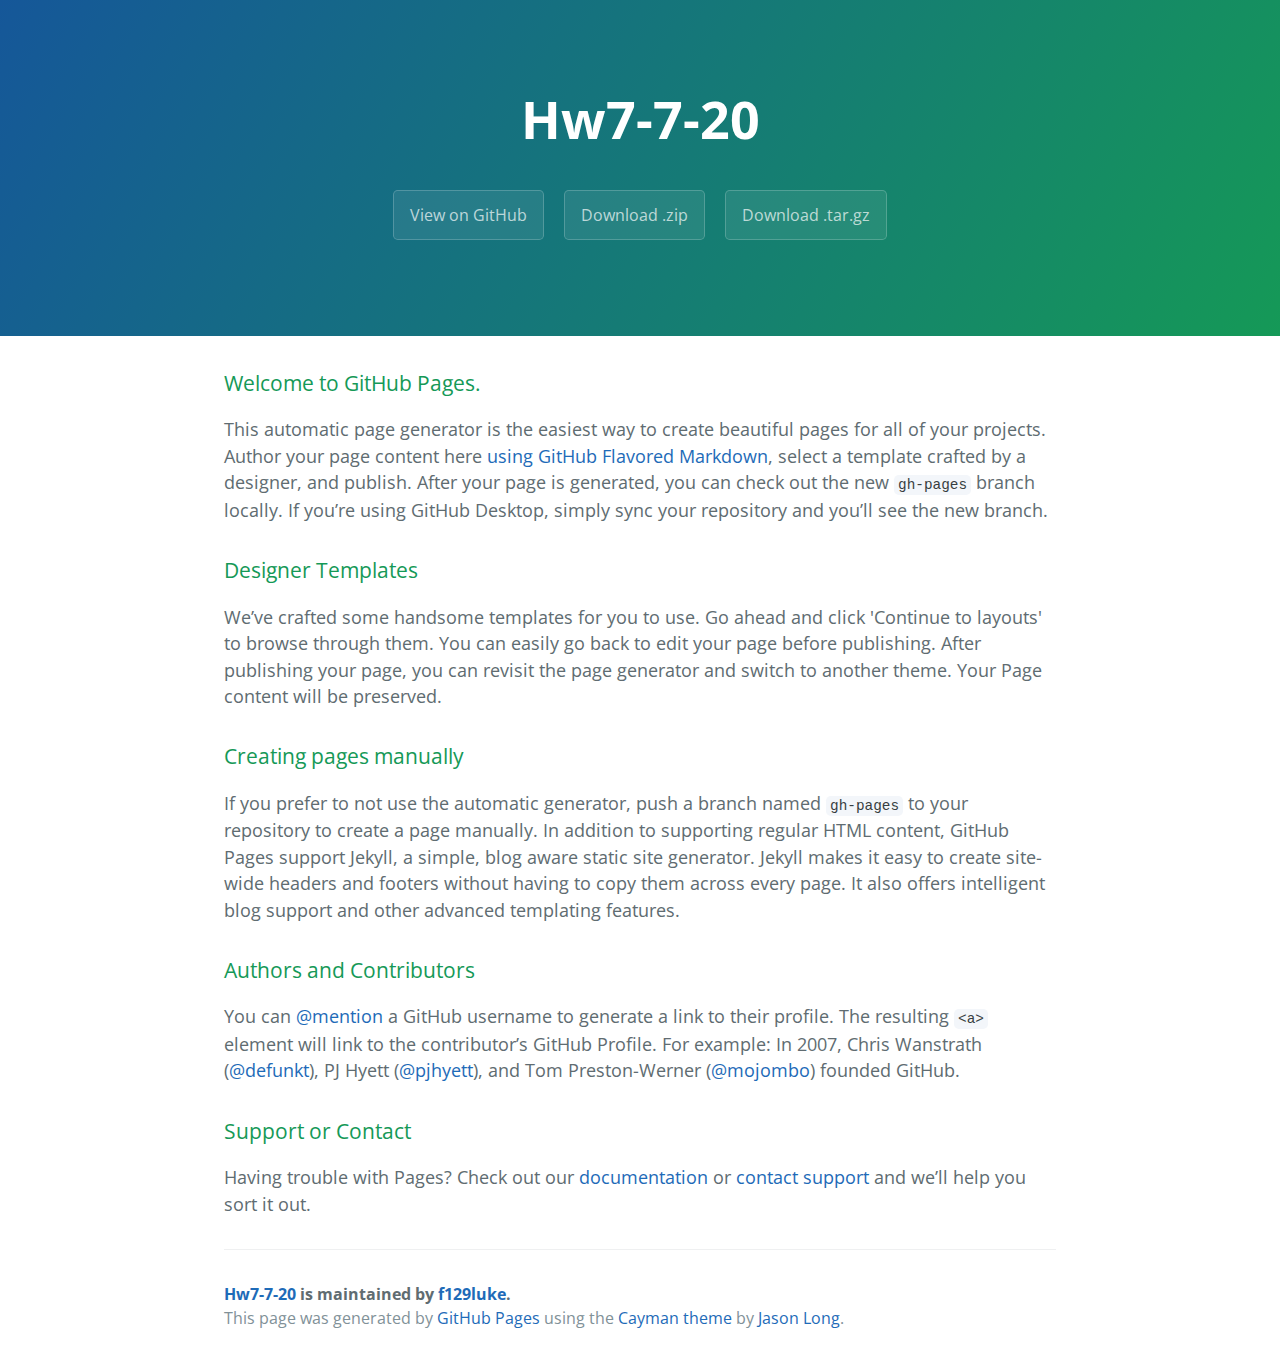
==== index.html @ bb7bb1dd "Create gh-pages branch via GitHub" ====
<!DOCTYPE html>
<html lang="en-us">
  <head>
    <meta charset="UTF-8">
    <title>Hw7-7-20 by f129luke</title>
    <meta name="viewport" content="width=device-width, initial-scale=1">
    <link rel="stylesheet" type="text/css" href="stylesheets/normalize.css" media="screen">
    <link href='https://fonts.googleapis.com/css?family=Open+Sans:400,700' rel='stylesheet' type='text/css'>
    <link rel="stylesheet" type="text/css" href="stylesheets/stylesheet.css" media="screen">
    <link rel="stylesheet" type="text/css" href="stylesheets/github-light.css" media="screen">
  </head>
  <body>
    <section class="page-header">
      <h1 class="project-name">Hw7-7-20</h1>
      <h2 class="project-tagline"></h2>
      <a href="https://github.com/f129luke/hw7-7-20" class="btn">View on GitHub</a>
      <a href="https://github.com/f129luke/hw7-7-20/zipball/master" class="btn">Download .zip</a>
      <a href="https://github.com/f129luke/hw7-7-20/tarball/master" class="btn">Download .tar.gz</a>
    </section>

    <section class="main-content">
      <h3>
<a id="welcome-to-github-pages" class="anchor" href="#welcome-to-github-pages" aria-hidden="true"><span aria-hidden="true" class="octicon octicon-link"></span></a>Welcome to GitHub Pages.</h3>

<p>This automatic page generator is the easiest way to create beautiful pages for all of your projects. Author your page content here <a href="https://guides.github.com/features/mastering-markdown/">using GitHub Flavored Markdown</a>, select a template crafted by a designer, and publish. After your page is generated, you can check out the new <code>gh-pages</code> branch locally. If you’re using GitHub Desktop, simply sync your repository and you’ll see the new branch.</p>

<h3>
<a id="designer-templates" class="anchor" href="#designer-templates" aria-hidden="true"><span aria-hidden="true" class="octicon octicon-link"></span></a>Designer Templates</h3>

<p>We’ve crafted some handsome templates for you to use. Go ahead and click 'Continue to layouts' to browse through them. You can easily go back to edit your page before publishing. After publishing your page, you can revisit the page generator and switch to another theme. Your Page content will be preserved.</p>

<h3>
<a id="creating-pages-manually" class="anchor" href="#creating-pages-manually" aria-hidden="true"><span aria-hidden="true" class="octicon octicon-link"></span></a>Creating pages manually</h3>

<p>If you prefer to not use the automatic generator, push a branch named <code>gh-pages</code> to your repository to create a page manually. In addition to supporting regular HTML content, GitHub Pages support Jekyll, a simple, blog aware static site generator. Jekyll makes it easy to create site-wide headers and footers without having to copy them across every page. It also offers intelligent blog support and other advanced templating features.</p>

<h3>
<a id="authors-and-contributors" class="anchor" href="#authors-and-contributors" aria-hidden="true"><span aria-hidden="true" class="octicon octicon-link"></span></a>Authors and Contributors</h3>

<p>You can <a href="https://help.github.com/articles/basic-writing-and-formatting-syntax/#mentioning-users-and-teams" class="user-mention">@mention</a> a GitHub username to generate a link to their profile. The resulting <code>&lt;a&gt;</code> element will link to the contributor’s GitHub Profile. For example: In 2007, Chris Wanstrath (<a href="https://github.com/defunkt" class="user-mention">@defunkt</a>), PJ Hyett (<a href="https://github.com/pjhyett" class="user-mention">@pjhyett</a>), and Tom Preston-Werner (<a href="https://github.com/mojombo" class="user-mention">@mojombo</a>) founded GitHub.</p>

<h3>
<a id="support-or-contact" class="anchor" href="#support-or-contact" aria-hidden="true"><span aria-hidden="true" class="octicon octicon-link"></span></a>Support or Contact</h3>

<p>Having trouble with Pages? Check out our <a href="https://help.github.com/pages">documentation</a> or <a href="https://github.com/contact">contact support</a> and we’ll help you sort it out.</p>

      <footer class="site-footer">
        <span class="site-footer-owner"><a href="https://github.com/f129luke/hw7-7-20">Hw7-7-20</a> is maintained by <a href="https://github.com/f129luke">f129luke</a>.</span>

        <span class="site-footer-credits">This page was generated by <a href="https://pages.github.com">GitHub Pages</a> using the <a href="https://github.com/jasonlong/cayman-theme">Cayman theme</a> by <a href="https://twitter.com/jasonlong">Jason Long</a>.</span>
      </footer>

    </section>

  
  </body>
</html>
---- stylesheets/stylesheet.css ----
* {
  box-sizing: border-box; }

body {
  padding: 0;
  margin: 0;
  font-family: "Open Sans", "Helvetica Neue", Helvetica, Arial, sans-serif;
  font-size: 16px;
  line-height: 1.5;
  color: #606c71; }

a {
  color: #1e6bb8;
  text-decoration: none; }
  a:hover {
    text-decoration: underline; }

.btn {
  display: inline-block;
  margin-bottom: 1rem;
  color: rgba(255, 255, 255, 0.7);
  background-color: rgba(255, 255, 255, 0.08);
  border-color: rgba(255, 255, 255, 0.2);
  border-style: solid;
  border-width: 1px;
  border-radius: 0.3rem;
  transition: color 0.2s, background-color 0.2s, border-color 0.2s; }
  .btn + .btn {
    margin-left: 1rem; }

.btn:hover {
  color: rgba(255, 255, 255, 0.8);
  text-decoration: none;
  background-color: rgba(255, 255, 255, 0.2);
  border-color: rgba(255, 255, 255, 0.3); }

@media screen and (min-width: 64em) {
  .btn {
    padding: 0.75rem 1rem; } }

@media screen and (min-width: 42em) and (max-width: 64em) {
  .btn {
    padding: 0.6rem 0.9rem;
    font-size: 0.9rem; } }

@media screen and (max-width: 42em) {
  .btn {
    display: block;
    width: 100%;
    padding: 0.75rem;
    font-size: 0.9rem; }
    .btn + .btn {
      margin-top: 1rem;
      margin-left: 0; } }

.page-header {
  color: #fff;
  text-align: center;
  background-color: #159957;
  background-image: linear-gradient(120deg, #155799, #159957); }

@media screen and (min-width: 64em) {
  .page-header {
    padding: 5rem 6rem; } }

@media screen and (min-width: 42em) and (max-width: 64em) {
  .page-header {
    padding: 3rem 4rem; } }

@media screen and (max-width: 42em) {
  .page-header {
    padding: 2rem 1rem; } }

.project-name {
  margin-top: 0;
  margin-bottom: 0.1rem; }

@media screen and (min-width: 64em) {
  .project-name {
    font-size: 3.25rem; } }

@media screen and (min-width: 42em) and (max-width: 64em) {
  .project-name {
    font-size: 2.25rem; } }

@media screen and (max-width: 42em) {
  .project-name {
    font-size: 1.75rem; } }

.project-tagline {
  margin-bottom: 2rem;
  font-weight: normal;
  opacity: 0.7; }

@media screen and (min-width: 64em) {
  .project-tagline {
    font-size: 1.25rem; } }

@media screen and (min-width: 42em) and (max-width: 64em) {
  .project-tagline {
    font-size: 1.15rem; } }

@media screen and (max-width: 42em) {
  .project-tagline {
    font-size: 1rem; } }

.main-content :first-child {
  margin-top: 0; }
.main-content img {
  max-width: 100%; }
.main-content h1, .main-content h2, .main-content h3, .main-content h4, .main-content h5, .main-content h6 {
  margin-top: 2rem;
  margin-bottom: 1rem;
  font-weight: normal;
  color: #159957; }
.main-content p {
  margin-bottom: 1em; }
.main-content code {
  padding: 2px 4px;
  font-family: Consolas, "Liberation Mono", Menlo, Courier, monospace;
  font-size: 0.9rem;
  color: #383e41;
  background-color: #f3f6fa;
  border-radius: 0.3rem; }
.main-content pre {
  padding: 0.8rem;
  margin-top: 0;
  margin-bottom: 1rem;
  font: 1rem Consolas, "Liberation Mono", Menlo, Courier, monospace;
  color: #567482;
  word-wrap: normal;
  background-color: #f3f6fa;
  border: solid 1px #dce6f0;
  border-radius: 0.3rem; }
  .main-content pre > code {
    padding: 0;
    margin: 0;
    font-size: 0.9rem;
    color: #567482;
    word-break: normal;
    white-space: pre;
    background: transparent;
    border: 0; }
.main-content .highlight {
  margin-bottom: 1rem; }
  .main-content .highlight pre {
    margin-bottom: 0;
    word-break: normal; }
.main-content .highlight pre, .main-content pre {
  padding: 0.8rem;
  overflow: auto;
  font-size: 0.9rem;
  line-height: 1.45;
  border-radius: 0.3rem; }
.main-content pre code, .main-content pre tt {
  display: inline;
  max-width: initial;
  padding: 0;
  margin: 0;
  overflow: initial;
  line-height: inherit;
  word-wrap: normal;
  background-color: transparent;
  border: 0; }
  .main-content pre code:before, .main-content pre code:after, .main-content pre tt:before, .main-content pre tt:after {
    content: normal; }
.main-content ul, .main-content ol {
  margin-top: 0; }
.main-content blockquote {
  padding: 0 1rem;
  margin-left: 0;
  color: #819198;
  border-left: 0.3rem solid #dce6f0; }
  .main-content blockquote > :first-child {
    margin-top: 0; }
  .main-content blockquote > :last-child {
    margin-bottom: 0; }
.main-content table {
  display: block;
  width: 100%;
  overflow: auto;
  word-break: normal;
  word-break: keep-all; }
  .main-content table th {
    font-weight: bold; }
  .main-content table th, .main-content table td {
    padding: 0.5rem 1rem;
    border: 1px solid #e9ebec; }
.main-content dl {
  padding: 0; }
  .main-content dl dt {
    padding: 0;
    margin-top: 1rem;
    font-size: 1rem;
    font-weight: bold; }
  .main-content dl dd {
    padding: 0;
    margin-bottom: 1rem; }
.main-content hr {
  height: 2px;
  padding: 0;
  margin: 1rem 0;
  background-color: #eff0f1;
  border: 0; }

@media screen and (min-width: 64em) {
  .main-content {
    max-width: 64rem;
    padding: 2rem 6rem;
    margin: 0 auto;
    font-size: 1.1rem; } }

@media screen and (min-width: 42em) and (max-width: 64em) {
  .main-content {
    padding: 2rem 4rem;
    font-size: 1.1rem; } }

@media screen and (max-width: 42em) {
  .main-content {
    padding: 2rem 1rem;
    font-size: 1rem; } }

.site-footer {
  padding-top: 2rem;
  margin-top: 2rem;
  border-top: solid 1px #eff0f1; }

.site-footer-owner {
  display: block;
  font-weight: bold; }

.site-footer-credits {
  color: #819198; }

@media screen and (min-width: 64em) {
  .site-footer {
    font-size: 1rem; } }

@media screen and (min-width: 42em) and (max-width: 64em) {
  .site-footer {
    font-size: 1rem; } }

@media screen and (max-width: 42em) {
  .site-footer {
    font-size: 0.9rem; } }
---- stylesheets/github-light.css ----
/*
The MIT License (MIT)

Copyright (c) 2016 GitHub, Inc.

Permission is hereby granted, free of charge, to any person obtaining a copy
of this software and associated documentation files (the "Software"), to deal
in the Software without restriction, including without limitation the rights
to use, copy, modify, merge, publish, distribute, sublicense, and/or sell
copies of the Software, and to permit persons to whom the Software is
furnished to do so, subject to the following conditions:

The above copyright notice and this permission notice shall be included in all
copies or substantial portions of the Software.

THE SOFTWARE IS PROVIDED "AS IS", WITHOUT WARRANTY OF ANY KIND, EXPRESS OR
IMPLIED, INCLUDING BUT NOT LIMITED TO THE WARRANTIES OF MERCHANTABILITY,
FITNESS FOR A PARTICULAR PURPOSE AND NONINFRINGEMENT. IN NO EVENT SHALL THE
AUTHORS OR COPYRIGHT HOLDERS BE LIABLE FOR ANY CLAIM, DAMAGES OR OTHER
LIABILITY, WHETHER IN AN ACTION OF CONTRACT, TORT OR OTHERWISE, ARISING FROM,
OUT OF OR IN CONNECTION WITH THE SOFTWARE OR THE USE OR OTHER DEALINGS IN THE
SOFTWARE.

*/

.pl-c /* comment */ {
  color: #969896;
}

.pl-c1 /* constant, variable.other.constant, support, meta.property-name, support.constant, support.variable, meta.module-reference, markup.raw, meta.diff.header */,
.pl-s .pl-v /* string variable */ {
  color: #0086b3;
}

.pl-e /* entity */,
.pl-en /* entity.name */ {
  color: #795da3;
}

.pl-smi /* variable.parameter.function, storage.modifier.package, storage.modifier.import, storage.type.java, variable.other */,
.pl-s .pl-s1 /* string source */ {
  color: #333;
}

.pl-ent /* entity.name.tag */ {
  color: #63a35c;
}

.pl-k /* keyword, storage, storage.type */ {
  color: #a71d5d;
}

.pl-s /* string */,
.pl-pds /* punctuation.definition.string, string.regexp.character-class */,
.pl-s .pl-pse .pl-s1 /* string punctuation.section.embedded source */,
.pl-sr /* string.regexp */,
.pl-sr .pl-cce /* string.regexp constant.character.escape */,
.pl-sr .pl-sre /* string.regexp source.ruby.embedded */,
.pl-sr .pl-sra /* string.regexp string.regexp.arbitrary-repitition */ {
  color: #183691;
}

.pl-v /* variable */ {
  color: #ed6a43;
}

.pl-id /* invalid.deprecated */ {
  color: #b52a1d;
}

.pl-ii /* invalid.illegal */ {
  color: #f8f8f8;
  background-color: #b52a1d;
}

.pl-sr .pl-cce /* string.regexp constant.character.escape */ {
  font-weight: bold;
  color: #63a35c;
}

.pl-ml /* markup.list */ {
  color: #693a17;
}

.pl-mh /* markup.heading */,
.pl-mh .pl-en /* markup.heading entity.name */,
.pl-ms /* meta.separator */ {
  font-weight: bold;
  color: #1d3e81;
}

.pl-mq /* markup.quote */ {
  color: #008080;
}

.pl-mi /* markup.italic */ {
  font-style: italic;
  color: #333;
}

.pl-mb /* markup.bold */ {
  font-weight: bold;
  color: #333;
}

.pl-md /* markup.deleted, meta.diff.header.from-file */ {
  color: #bd2c00;
  background-color: #ffecec;
}

.pl-mi1 /* markup.inserted, meta.diff.header.to-file */ {
  color: #55a532;
  background-color: #eaffea;
}

.pl-mdr /* meta.diff.range */ {
  font-weight: bold;
  color: #795da3;
}

.pl-mo /* meta.output */ {
  color: #1d3e81;
}
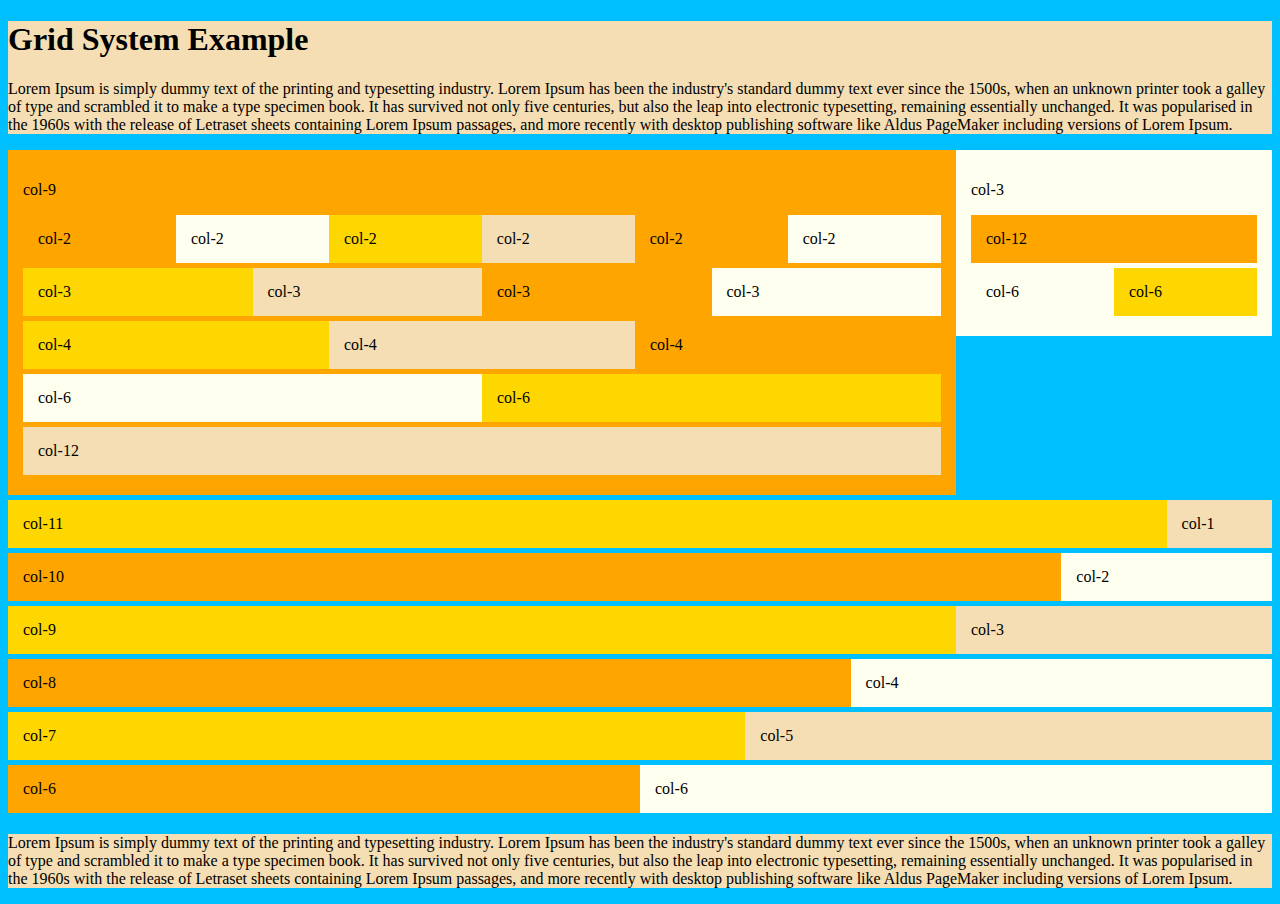
==== commit d7eee7ec: "6" ====
--- a/index.html
+++ b/index.html
@@ -1,57 +1,125 @@
-<!DOCTYPE html>
-<html lang="en-us">
-  <head>
+<!doctype html>
+<html>
+<head><link rel="stylesheet" href="main.css">
+
     <meta charset="UTF-8">
-    <title>Hw7-7-20 by f129luke</title>
-    <meta name="viewport" content="width=device-width, initial-scale=1">
-    <link rel="stylesheet" type="text/css" href="stylesheets/normalize.css" media="screen">
-    <link href='https://fonts.googleapis.com/css?family=Open+Sans:400,700' rel='stylesheet' type='text/css'>
-    <link rel="stylesheet" type="text/css" href="stylesheets/stylesheet.css" media="screen">
-    <link rel="stylesheet" type="text/css" href="stylesheets/github-light.css" media="screen">
-  </head>
-  <body>
-    <section class="page-header">
-      <h1 class="project-name">Hw7-7-20</h1>
-      <h2 class="project-tagline"></h2>
-      <a href="https://github.com/f129luke/hw7-7-20" class="btn">View on GitHub</a>
-      <a href="https://github.com/f129luke/hw7-7-20/zipball/master" class="btn">Download .zip</a>
-      <a href="https://github.com/f129luke/hw7-7-20/tarball/master" class="btn">Download .tar.gz</a>
-    </section>
+    <title>Untitled Document</title>
+</head>
+<body>
+<div style="background:wheat;">
+  <h1>Grid System Example</h1>
+  <p>Lorem Ipsum is simply dummy text of the printing and typesetting industry. Lorem Ipsum has been the industry's standard dummy text ever since the 1500s, when an unknown printer took a galley of type and scrambled it to make a type specimen book. It has survived not only five centuries, but also the leap into electronic typesetting, remaining essentially unchanged. It was popularised in the 1960s with the release of Letraset sheets containing Lorem Ipsum passages, and more recently with desktop publishing software like Aldus PageMaker including versions of Lorem Ipsum.</p>
+</div>
+  
+   <div class="row">
+    <div class="col-9 bgTest">
+      <p>col-9</p>
+      <div class="col-2 bgTest">
+        col-2
+      </div>
+      <div class="col-2 bgTest">
+        col-2
+      </div>
+      <div class="col-2 bgTest">
+        col-2
+      </div>
+      <div class="col-2 bgTest">
+        col-2
+      </div>
+      <div class="col-2 bgTest">
+        col-2
+      </div>
+      <div class="col-2 bgTest">
+        col-2
+      </div>
+      <div class="col-3 bgTest">
+        col-3
+      </div>
+      <div class="col-3 bgTest">
+        col-3
+      </div>
+      <div class="col-3 bgTest">
+        col-3
+      </div>
+      <div class="col-3 bgTest">
+        col-3
+      </div>
+      <div class="col-4 bgTest">
+        col-4
+      </div>
+      <div class="col-4 bgTest">
+        col-4
+      </div>
+      <div class="col-4 bgTest">
+        col-4
+      </div>
+      <div class="col-6 bgTest">
+        col-6
+      </div>
+      <div class="col-6 bgTest">
+        col-6
+      </div>
+      <div class="col-12 bgTest">
+        col-12
+      </div>
+    </div>
+    <div class="col-3 bgTest">
+      <p>col-3</p>
+      <div class="col-12 bgTest">
+        col-12
+      </div>
+      <div class="col-6 bgTest">
+        col-6
+      </div>
+      <div class="col-6 bgTest">
+        col-6
+      </div>
+      
+    </div>
+    <div class="col-11 bgTest">
+      col-11
+    </div>
+    <div class="col-1 bgTest">
+      col-1
+    </div>
+    <div class="col-10 bgTest">
+      col-10
+    </div>
+    <div class="col-2 bgTest">
+      col-2
+    </div>
+    <div class="col-9 bgTest">
+      col-9
+    </div>
+    <div class="col-3 bgTest">
+      col-3
+    </div>
+    <div class="col-8 bgTest">
+      col-8
+    </div>
+    <div class="col-4 bgTest">
+      col-4
+    </div>
+    <div class="col-7 bgTest">
+      col-7
+    </div>
+    <div class="col-5 bgTest">
+      col-5
+    </div>
+    <div class="col-6 bgTest">
+      col-6
+    </div>
+    <div class="col-6 bgTest">
+      col-6
+    </div>
+  </div>
+  
+<!--  end row-->
+<div class="endRow_test" style="background:wheat;">
+    <p><p>Lorem Ipsum is simply dummy text of the printing and typesetting industry. Lorem Ipsum has been the industry's standard dummy text ever since the 1500s, when an unknown printer took a galley of type and scrambled it to make a type specimen book. It has survived not only five centuries, but also the leap into electronic typesetting, remaining essentially unchanged. It was popularised in the 1960s with the release of Letraset sheets containing Lorem Ipsum passages, and more recently with desktop publishing software like Aldus PageMaker including versions of Lorem Ipsum.</p></p>
+    
+</div>
 
-    <section class="main-content">
-      <h3>
-<a id="welcome-to-github-pages" class="anchor" href="#welcome-to-github-pages" aria-hidden="true"><span aria-hidden="true" class="octicon octicon-link"></span></a>Welcome to GitHub Pages.</h3>
 
-<p>This automatic page generator is the easiest way to create beautiful pages for all of your projects. Author your page content here <a href="https://guides.github.com/features/mastering-markdown/">using GitHub Flavored Markdown</a>, select a template crafted by a designer, and publish. After your page is generated, you can check out the new <code>gh-pages</code> branch locally. If you’re using GitHub Desktop, simply sync your repository and you’ll see the new branch.</p>
-
-<h3>
-<a id="designer-templates" class="anchor" href="#designer-templates" aria-hidden="true"><span aria-hidden="true" class="octicon octicon-link"></span></a>Designer Templates</h3>
-
-<p>We’ve crafted some handsome templates for you to use. Go ahead and click 'Continue to layouts' to browse through them. You can easily go back to edit your page before publishing. After publishing your page, you can revisit the page generator and switch to another theme. Your Page content will be preserved.</p>
-
-<h3>
-<a id="creating-pages-manually" class="anchor" href="#creating-pages-manually" aria-hidden="true"><span aria-hidden="true" class="octicon octicon-link"></span></a>Creating pages manually</h3>
-
-<p>If you prefer to not use the automatic generator, push a branch named <code>gh-pages</code> to your repository to create a page manually. In addition to supporting regular HTML content, GitHub Pages support Jekyll, a simple, blog aware static site generator. Jekyll makes it easy to create site-wide headers and footers without having to copy them across every page. It also offers intelligent blog support and other advanced templating features.</p>
-
-<h3>
-<a id="authors-and-contributors" class="anchor" href="#authors-and-contributors" aria-hidden="true"><span aria-hidden="true" class="octicon octicon-link"></span></a>Authors and Contributors</h3>
-
-<p>You can <a href="https://help.github.com/articles/basic-writing-and-formatting-syntax/#mentioning-users-and-teams" class="user-mention">@mention</a> a GitHub username to generate a link to their profile. The resulting <code>&lt;a&gt;</code> element will link to the contributor’s GitHub Profile. For example: In 2007, Chris Wanstrath (<a href="https://github.com/defunkt" class="user-mention">@defunkt</a>), PJ Hyett (<a href="https://github.com/pjhyett" class="user-mention">@pjhyett</a>), and Tom Preston-Werner (<a href="https://github.com/mojombo" class="user-mention">@mojombo</a>) founded GitHub.</p>
-
-<h3>
-<a id="support-or-contact" class="anchor" href="#support-or-contact" aria-hidden="true"><span aria-hidden="true" class="octicon octicon-link"></span></a>Support or Contact</h3>
-
-<p>Having trouble with Pages? Check out our <a href="https://help.github.com/pages">documentation</a> or <a href="https://github.com/contact">contact support</a> and we’ll help you sort it out.</p>
-
-      <footer class="site-footer">
-        <span class="site-footer-owner"><a href="https://github.com/f129luke/hw7-7-20">Hw7-7-20</a> is maintained by <a href="https://github.com/f129luke">f129luke</a>.</span>
-
-        <span class="site-footer-credits">This page was generated by <a href="https://pages.github.com">GitHub Pages</a> using the <a href="https://github.com/jasonlong/cayman-theme">Cayman theme</a> by <a href="https://twitter.com/jasonlong">Jason Long</a>.</span>
-      </footer>
-
-    </section>
-
-  
-  </body>
-</html>
+</body>
+</html>--- a/main.css
+++ b/main.css
@@ -0,0 +1,121 @@
+/* For desktop: */
+.col-1 {width: 8.33%;}
+.col-2 {width: 16.66%;}
+.col-3 {width: 25%;}
+.col-4 {width: 33.33%;}
+.col-5 {width: 41.66%;}
+.col-6 {width: 50%;}
+.col-7 {width: 58.33%;}
+.col-8 {width: 66.66%;}
+.col-9 {width: 75%;}
+.col-10 {width: 83.33%;}
+.col-11 {width: 91.66%;}
+.col-12 {width: 100%;}
+
+* {
+  box-sizing: border-box;
+  font-family: lato;
+}
+.row::after {
+    content: "";
+    clear: both;   /*clear float: left & right*/
+    display: block;
+}
+[class^="col-"] {
+    float: left;
+    padding: 15px;
+}
+.bgTest{
+  background: wheat;
+  margin-bottom:5px;
+}
+.bgTest:nth-of-type(4n+1){
+  background: orange;
+  
+}
+.bgTest:nth-of-type(4n+2){
+  background: Ivory ;
+  
+}
+.bgTest:nth-of-type(4n+3){
+  background: Gold ;
+  
+}
+/* 如何頁面隨著瀏覽器尺寸產生變化*/
+body{ background-color: black;}
+    @media (max-width: 767px) {body{background-color: aqua}
+}
+    @media (max-width: 480px) {body{background-color: blue}
+}
+    @media (min-width: 768px) and (max-width: 979px) {body{background-color: blueviolet}
+}
+    @media (min-width: 980px) {body{background-color: chartreuse}
+}
+    @media (min-width: 1200px) {body{background-color: deepskyblue}
+    
+    }
+}
+.header{
+    background-color: Gold ;
+    color: #000;
+    padding: 15px;
+}
+.footer {
+    background-color: Gold ;
+    color: MidnightBlue ;
+    text-align: center;
+    font-size: 12px;
+    padding: 15px;
+}
+.menu{
+   background-color: #eee ;
+}
+.menu li {
+    padding: 8px;
+    margin-bottom: 7px;
+    background-color :Orange ;
+    color: #ffffff;
+}
+.menu ul {
+    list-style-type: none;
+    margin: 0;
+    padding: 0;
+}
+.menu li:hover {
+    background-color: #0099cc;
+}
+.aside {
+    background-color: Tan ;
+    padding: 15px;
+    color: #ffffff;
+    text-align: center;
+    font-size: 14px;
+}
+* {
+  font-family: lato;
+  box-sizing: border-box
+}
+
+.col-1 {width: 8.33%;}
+.col-2 {width: 16.66%;}
+.col-3 {width: 25%;}
+.col-4 {width: 33.33%;}
+.col-5 {width: 41.66%;}
+.col-6 {width: 50%;}
+.col-7 {width: 58.33%;}
+.col-8 {width: 66.66%;}
+.col-9 {width: 75%;}
+.col-10 {width: 83.33%;}
+.col-11 {width: 91.66%;}
+.col-12 {width: 100%;}
+
+
+.row::after {
+    content: "";
+    clear: both;
+    display: block;
+}
+[class^="col-"] {
+    float: left;
+    padding: 15px;
+}